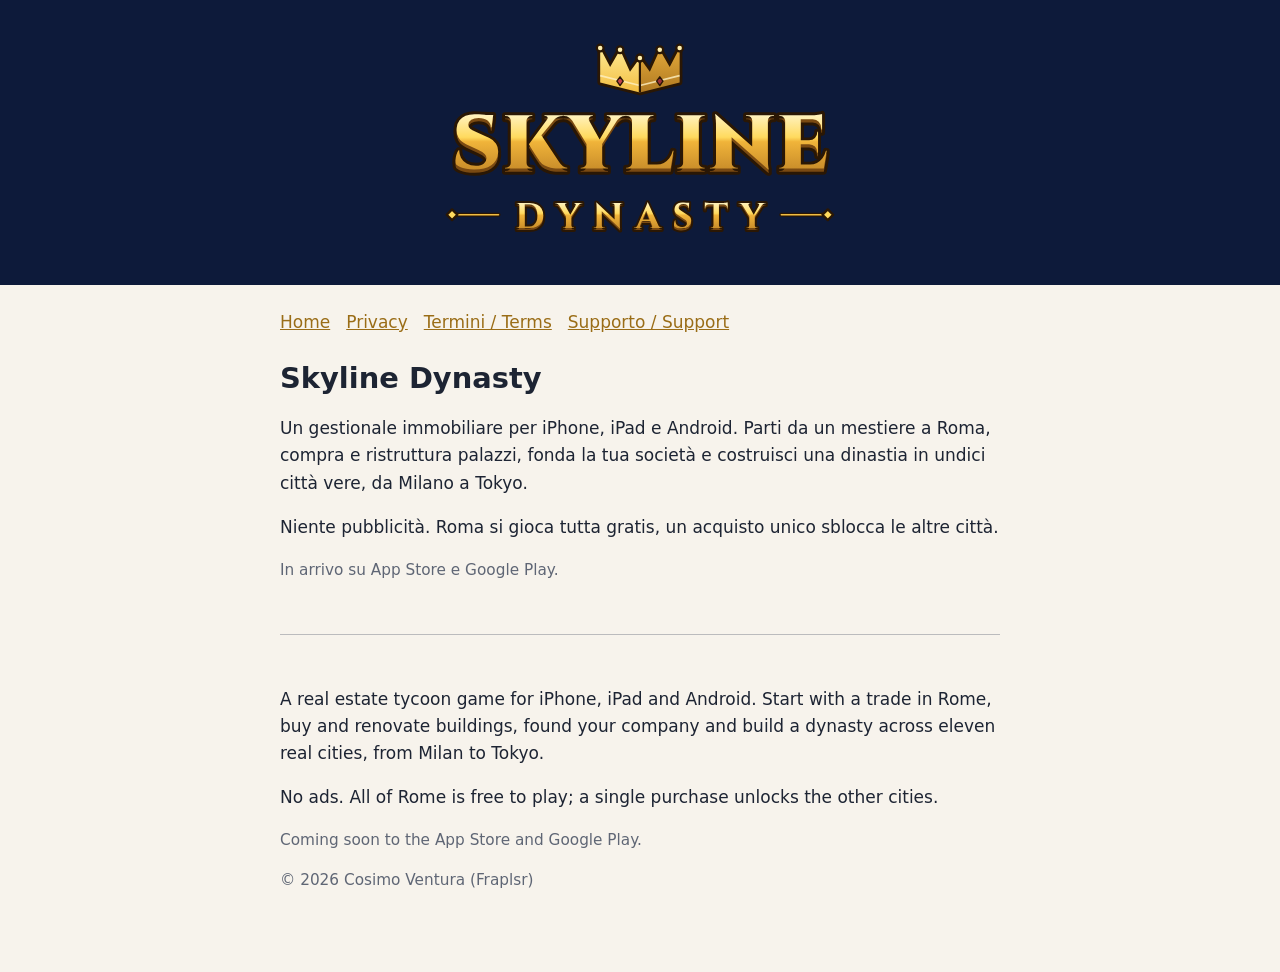
==== index.html @ ee1dc7d9 "Sito di Skyline Dynasty: presentazione, informativa sulla privacy, termini d'uso e supporto" ====
<!doctype html>
<html lang="it"><head><meta charset="utf-8"><meta name="viewport" content="width=device-width,initial-scale=1">
<title>Skyline Dynasty</title><link rel="icon" href="/favicon.png"><link rel="stylesheet" href="/style.css"></head>
<body><header><a href="/"><img src="/logo.svg" alt="Skyline Dynasty"></a></header><main>
<nav><a href="/">Home</a><a href="/privacy.html">Privacy</a><a href="/termini.html">Termini / Terms</a><a href="/supporto.html">Supporto / Support</a></nav>
<h1>Skyline Dynasty</h1>
<p>Un gestionale immobiliare per iPhone, iPad e Android. Parti da un mestiere a Roma, compra e ristruttura palazzi, fonda la tua società e costruisci una dinastia in undici città vere, da Milano a Tokyo.</p>
<p>Niente pubblicità. Roma si gioca tutta gratis, un acquisto unico sblocca le altre città.</p>
<p class="muted">In arrivo su App Store e Google Play.</p>
<hr>
<div lang="en">
<p>A real estate tycoon game for iPhone, iPad and Android. Start with a trade in Rome, buy and renovate buildings, found your company and build a dynasty across eleven real cities, from Milan to Tokyo.</p>
<p>No ads. All of Rome is free to play; a single purchase unlocks the other cities.</p>
<p class="muted">Coming soon to the App Store and Google Play.</p>
</div>
<p class="muted">© 2026 Cosimo Ventura (Fraplsr)</p>
</main></body></html>
---- style.css ----
:root{--bg:#f7f3ec;--fg:#1d2433;--muted:#5f6675;--accent:#9a6d17;--head:#0d1a3a}
@media (prefers-color-scheme:dark){:root{--bg:#0d1a3a;--fg:#ece8e1;--muted:#a9b0c0;--accent:#f2c45a;--head:#08112a}}
body{margin:0;background:var(--bg);color:var(--fg);font:17px/1.6 -apple-system,system-ui,"Segoe UI",sans-serif}
header{background:var(--head);text-align:center;padding:28px 16px}header img{max-width:min(420px,80vw)}
main{max-width:720px;margin:0 auto;padding:24px 16px 64px}
h1,h2,h3{line-height:1.25}h1{font-size:1.7em}h2{font-size:1.25em;margin-top:2em}
a{color:var(--accent)}.muted{color:var(--muted);font-size:.9em}
nav{margin:0 0 24px}nav a{margin-right:16px;display:inline-block}
hr{border:0;border-top:1px solid var(--muted);opacity:.4;margin:3em 0}
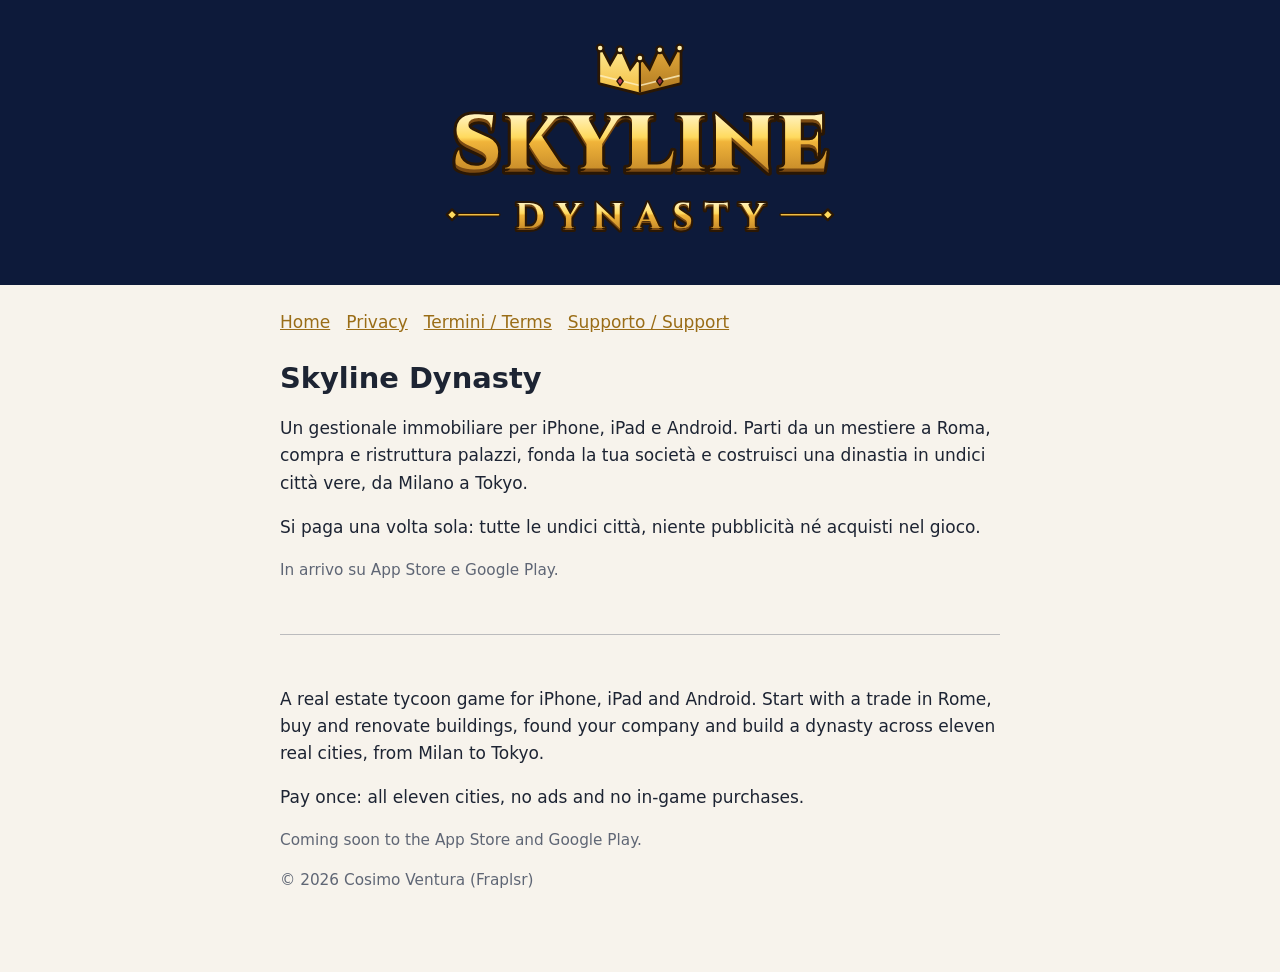
==== commit ec0ce8a6: "Termini, privacy e home: gioco a pagamento con tutte le città, niente acquisti nel gioco" ====
--- a/index.html
+++ b/index.html
@@ -5,12 +5,12 @@
 <nav><a href="/">Home</a><a href="/privacy.html">Privacy</a><a href="/termini.html">Termini / Terms</a><a href="/supporto.html">Supporto / Support</a></nav>
 <h1>Skyline Dynasty</h1>
 <p>Un gestionale immobiliare per iPhone, iPad e Android. Parti da un mestiere a Roma, compra e ristruttura palazzi, fonda la tua società e costruisci una dinastia in undici città vere, da Milano a Tokyo.</p>
-<p>Niente pubblicità. Roma si gioca tutta gratis, un acquisto unico sblocca le altre città.</p>
+<p>Si paga una volta sola: tutte le undici città, niente pubblicità né acquisti nel gioco.</p>
 <p class="muted">In arrivo su App Store e Google Play.</p>
 <hr>
 <div lang="en">
 <p>A real estate tycoon game for iPhone, iPad and Android. Start with a trade in Rome, buy and renovate buildings, found your company and build a dynasty across eleven real cities, from Milan to Tokyo.</p>
-<p>No ads. All of Rome is free to play; a single purchase unlocks the other cities.</p>
+<p>Pay once: all eleven cities, no ads and no in-game purchases.</p>
 <p class="muted">Coming soon to the App Store and Google Play.</p>
 </div>
 <p class="muted">© 2026 Cosimo Ventura (Fraplsr)</p>
